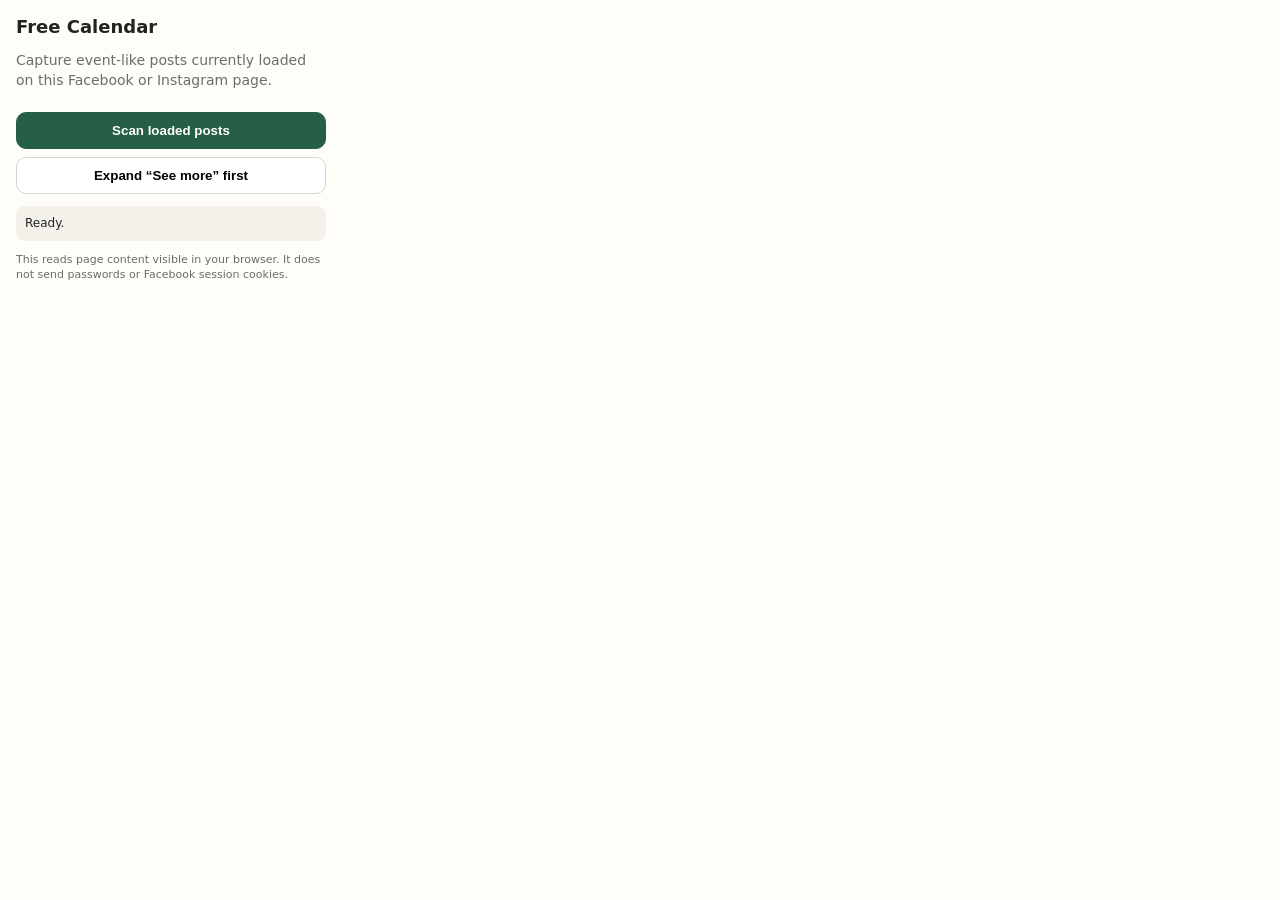
==== browser-helper/popup.html @ 06e7e7e0 "Add browser social collector UI" ====
<!doctype html><html><head><meta charset="utf-8"><style>body{font:14px system-ui;width:310px;margin:0;padding:16px;color:#1f2421;background:#fffdf8}h1{font-size:18px;margin:0 0 6px}p{color:#667067;line-height:1.4}button{width:100%;margin-top:8px;padding:10px;border:1px solid #d9d5ca;border-radius:10px;background:#fff;font-weight:750}button.primary{background:#265f46;color:#fff;border-color:#265f46}.status{margin-top:12px;padding:9px;border-radius:9px;background:#f3f1ea;font-size:12px;line-height:1.4}.small{font-size:11px}</style></head><body><h1>Free Calendar</h1><p>Capture event-like posts currently loaded on this Facebook or Instagram page.</p><button id="scan" class="primary">Scan loaded posts</button><button id="expand">Expand “See more” first</button><div id="status" class="status">Ready.</div><p class="small">This reads page content visible in your browser. It does not send passwords or Facebook session cookies.</p><script src="popup.js"></script></body></html>
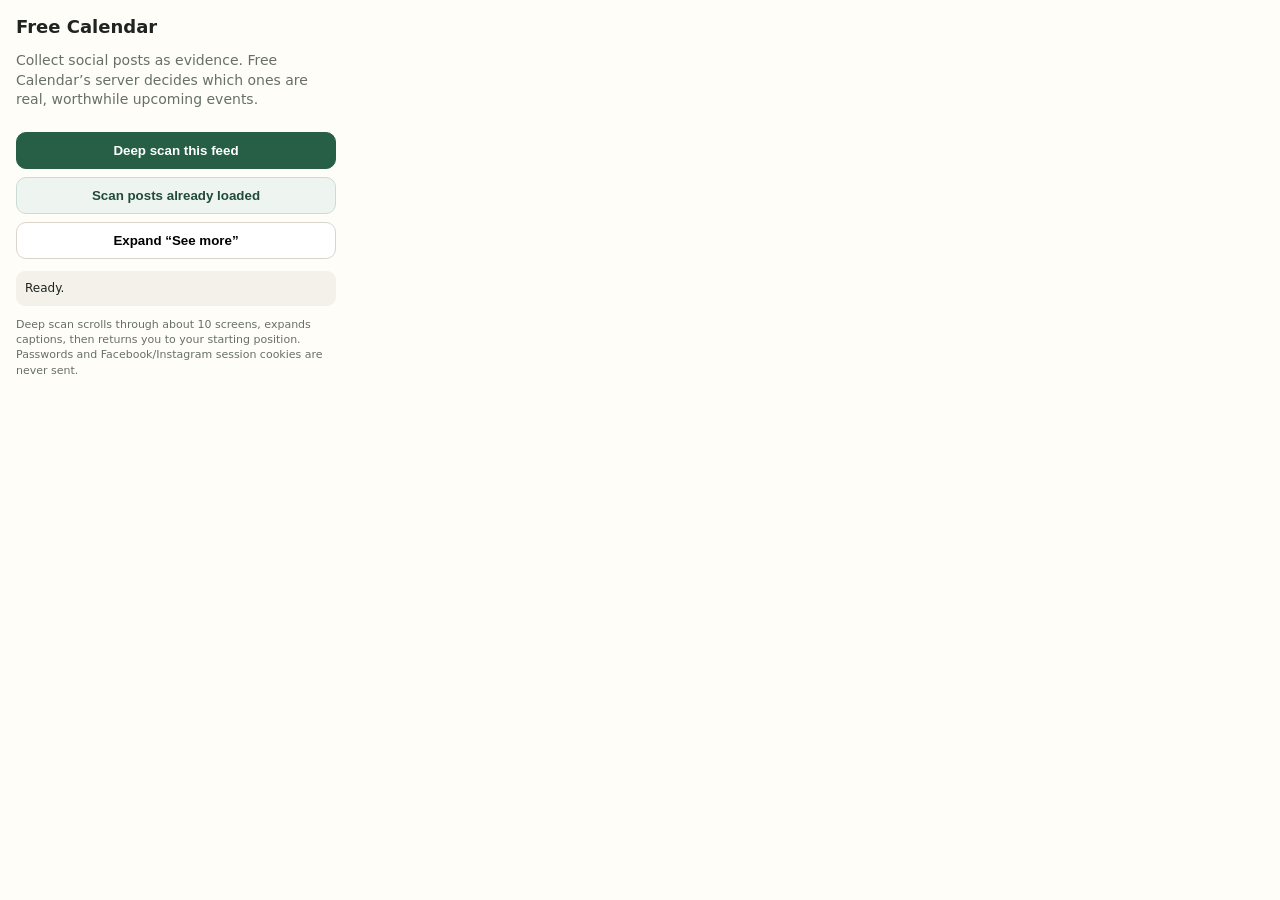
==== commit 7657ab26: "Add deep social scan control" ====
--- a/browser-helper/popup.html
+++ b/browser-helper/popup.html
@@ -1 +1 @@
-<!doctype html><html><head><meta charset="utf-8"><style>body{font:14px system-ui;width:310px;margin:0;padding:16px;color:#1f2421;background:#fffdf8}h1{font-size:18px;margin:0 0 6px}p{color:#667067;line-height:1.4}button{width:100%;margin-top:8px;padding:10px;border:1px solid #d9d5ca;border-radius:10px;background:#fff;font-weight:750}button.primary{background:#265f46;color:#fff;border-color:#265f46}.status{margin-top:12px;padding:9px;border-radius:9px;background:#f3f1ea;font-size:12px;line-height:1.4}.small{font-size:11px}</style></head><body><h1>Free Calendar</h1><p>Capture event-like posts currently loaded on this Facebook or Instagram page.</p><button id="scan" class="primary">Scan loaded posts</button><button id="expand">Expand “See more” first</button><div id="status" class="status">Ready.</div><p class="small">This reads page content visible in your browser. It does not send passwords or Facebook session cookies.</p><script src="popup.js"></script></body></html>+<!doctype html><html><head><meta charset="utf-8"><style>body{font:14px system-ui;width:320px;margin:0;padding:16px;color:#1f2421;background:#fffdf8}h1{font-size:18px;margin:0 0 6px}p{color:#667067;line-height:1.4}button{width:100%;margin-top:8px;padding:10px;border:1px solid #d9d5ca;border-radius:10px;background:#fff;font-weight:750}button.primary{background:#265f46;color:#fff;border-color:#265f46}button.secondary{background:#eef4f0;color:#204b39;border-color:#cbdcd2}.status{margin-top:12px;padding:9px;border-radius:9px;background:#f3f1ea;font-size:12px;line-height:1.4}.small{font-size:11px}</style></head><body><h1>Free Calendar</h1><p>Collect social posts as evidence. Free Calendar’s server decides which ones are real, worthwhile upcoming events.</p><button id="deep" class="primary">Deep scan this feed</button><button id="scan" class="secondary">Scan posts already loaded</button><button id="expand">Expand “See more”</button><div id="status" class="status">Ready.</div><p class="small">Deep scan scrolls through about 10 screens, expands captions, then returns you to your starting position. Passwords and Facebook/Instagram session cookies are never sent.</p><script src="popup.js"></script></body></html>
